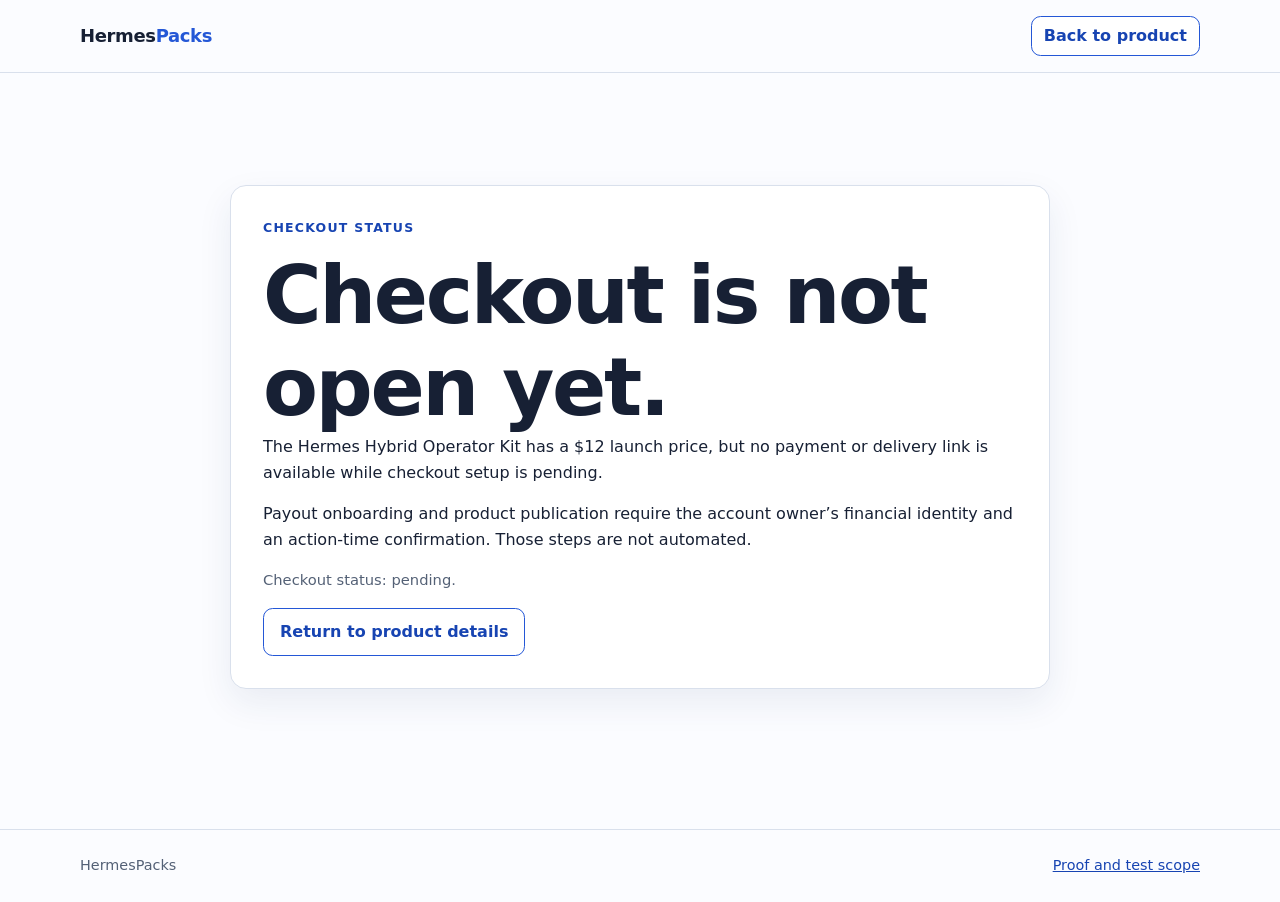
==== order.html @ 0d4214d0 "fix: make HermesPacks storefront evidence-based" ====
<!doctype html>
<html lang="en">
<head>
  <meta charset="utf-8">
  <meta name="viewport" content="width=device-width, initial-scale=1">
  <meta name="description" content="Current checkout status for the Hermes Hybrid Operator Kit.">
  <title>Checkout status — HermesPacks</title>
  <link rel="stylesheet" href="css/style.css">
  <script defer src="js/main.js"></script>
</head>
<body>
  <a class="skip-link" href="#main-content">Skip to content</a>
  <header class="site-header">
    <div class="container header-row">
      <a class="brand" href="index.html" aria-label="HermesPacks home">Hermes<span>Packs</span></a>
      <a class="button button-secondary button-small" href="index.html">Back to product</a>
    </div>
  </header>
  <main id="main-content" class="order-page">
    <section class="container narrow status-card" aria-labelledby="checkout-title">
      <p class="eyebrow">Checkout status</p>
      <h1 id="checkout-title">Checkout is not open yet.</h1>
      <p>The Hermes Hybrid Operator Kit has a $12 launch price, but no payment or delivery link is available while checkout setup is pending.</p>
      <p>Payout onboarding and product publication require the account owner’s financial identity and an action-time confirmation. Those steps are not automated.</p>
      <p class="status-line" data-checkout-message>Checkout status: pending.</p>
      <a class="button button-secondary" href="index.html">Return to product details</a>
    </section>
  </main>
  <footer class="site-footer">
    <div class="container footer-row"><p>HermesPacks</p><a href="proof.html">Proof and test scope</a></div>
  </footer>
</body>
</html>
---- css/style.css ----
:root {
  --ink: #172034;
  --muted: #546176;
  --paper: #fbfcff;
  --surface: #ffffff;
  --line: #d9e0ec;
  --accent: #2457d6;
  --accent-dark: #1744b2;
  --soft: #eef3ff;
  --radius: 1rem;
}

* { box-sizing: border-box; }
html { scroll-behavior: smooth; }
body { margin: 0; background: var(--paper); color: var(--ink); font-family: Inter, ui-sans-serif, system-ui, -apple-system, BlinkMacSystemFont, "Segoe UI", sans-serif; font-size: 1rem; line-height: 1.6; }
a { color: var(--accent-dark); }
a:focus-visible, button:focus-visible { outline: 3px solid #f6b73c; outline-offset: 3px; }
.container { width: min(1120px, calc(100% - 2rem)); margin: 0 auto; }
.narrow { width: min(820px, calc(100% - 2rem)); }
.skip-link { position: fixed; top: .5rem; left: .5rem; z-index: 10; padding: .5rem .8rem; background: var(--ink); color: white; transform: translateY(-150%); }
.skip-link:focus { transform: translateY(0); }
.site-header { position: sticky; top: 0; z-index: 5; background: rgba(251, 252, 255, .96); border-bottom: 1px solid var(--line); backdrop-filter: blur(12px); }
.header-row, .footer-row { display: flex; align-items: center; justify-content: space-between; gap: 1rem; min-height: 4.5rem; }
.brand { color: var(--ink); font-weight: 800; font-size: 1.125rem; text-decoration: none; letter-spacing: -.02em; }
.brand span { color: var(--accent); }
.site-nav { display: flex; gap: 1.25rem; }
.site-nav a { color: var(--muted); text-decoration: none; font-weight: 650; }
.site-nav a:hover { color: var(--accent-dark); }
.nav-toggle { display: none; border: 1px solid var(--line); border-radius: .5rem; padding: .45rem .7rem; background: var(--surface); color: var(--ink); font: inherit; }
.hero { padding: clamp(4rem, 10vw, 8rem) 0; background: linear-gradient(135deg, #f4f7ff, #fff); }
.hero-grid { display: grid; grid-template-columns: minmax(0, 1.8fr) minmax(16rem, .7fr); gap: clamp(2rem, 7vw, 6rem); align-items: center; }
.eyebrow { margin: 0 0 .75rem; color: var(--accent-dark); font-size: .78rem; font-weight: 800; letter-spacing: .1em; text-transform: uppercase; }
h1, h2, h3 { line-height: 1.15; letter-spacing: -.03em; }
h1 { margin: 0; max-width: 15ch; font-size: clamp(2.5rem, 7vw, 5rem); }
h2 { margin: 0 0 1rem; font-size: clamp(1.7rem, 4vw, 2.6rem); }
h3 { margin: 0 0 .65rem; font-size: 1.2rem; }
p { margin: 0 0 1rem; }
.lede { max-width: 62ch; margin-top: 1.5rem; color: var(--muted); font-size: clamp(1.05rem, 2vw, 1.25rem); }
.hero-actions { display: flex; flex-wrap: wrap; gap: .75rem; margin-top: 1.8rem; }
.button { display: inline-flex; align-items: center; justify-content: center; min-height: 2.85rem; padding: .65rem 1rem; border: 1px solid var(--accent); border-radius: .6rem; font-weight: 750; text-decoration: none; }
.button-primary { background: var(--accent); color: white; }
.button-primary:hover { background: var(--accent-dark); color: white; }
.button-secondary { background: var(--surface); color: var(--accent-dark); }
.button-small { min-height: 2.3rem; padding: .4rem .75rem; }
.status-line { color: var(--muted); font-size: .92rem; }
.hero-note, .product-card, .status-card { padding: clamp(1.25rem, 4vw, 2rem); background: var(--surface); border: 1px solid var(--line); border-radius: var(--radius); box-shadow: 0 14px 35px rgba(31, 57, 105, .08); }
.note-label { margin: 0; color: var(--muted); font-weight: 700; }
.price { margin: .15rem 0; color: var(--accent-dark); font-size: 3rem; font-weight: 850; }
.section { padding: clamp(3.5rem, 8vw, 6rem) 0; }
.section-muted { background: var(--soft); }
.product-heading { display: flex; justify-content: space-between; gap: 1.5rem; align-items: start; }
.inclusions, .split-copy { display: grid; grid-template-columns: repeat(2, minmax(0, 1fr)); gap: 2rem; margin-top: 2rem; }
.inclusions ul { margin: 0; padding-left: 1.25rem; }
.inclusions li { margin: .4rem 0; }
.callout { padding: clamp(1.5rem, 5vw, 3rem); border-left: .35rem solid var(--accent); background: var(--surface); }
.order-page, .proof-page { min-height: calc(100vh - 9rem); padding: clamp(4rem, 10vw, 7rem) 0; }
.status-card { margin: 0 auto; }
.prose section { padding: 1.5rem 0; border-bottom: 1px solid var(--line); }
.prose section:last-child { border-bottom: 0; }
.prose h1 { margin-bottom: 2rem; }
.site-footer { border-top: 1px solid var(--line); color: var(--muted); font-size: .9rem; }
.site-footer p { margin: 0; }
@media (max-width: 680px) {
  .header-row { flex-wrap: wrap; padding: .6rem 0; }
  .nav-toggle { display: inline-flex; margin-left: auto; }
  .site-nav { display: none; width: 100%; padding: .5rem 0; flex-direction: column; gap: .6rem; }
  .site-nav.is-open { display: flex; }
  .hero-grid, .inclusions, .split-copy { grid-template-columns: 1fr; }
  .product-heading { flex-direction: column; }
  .footer-row { align-items: start; flex-direction: column; padding: 1.25rem 0; }
}
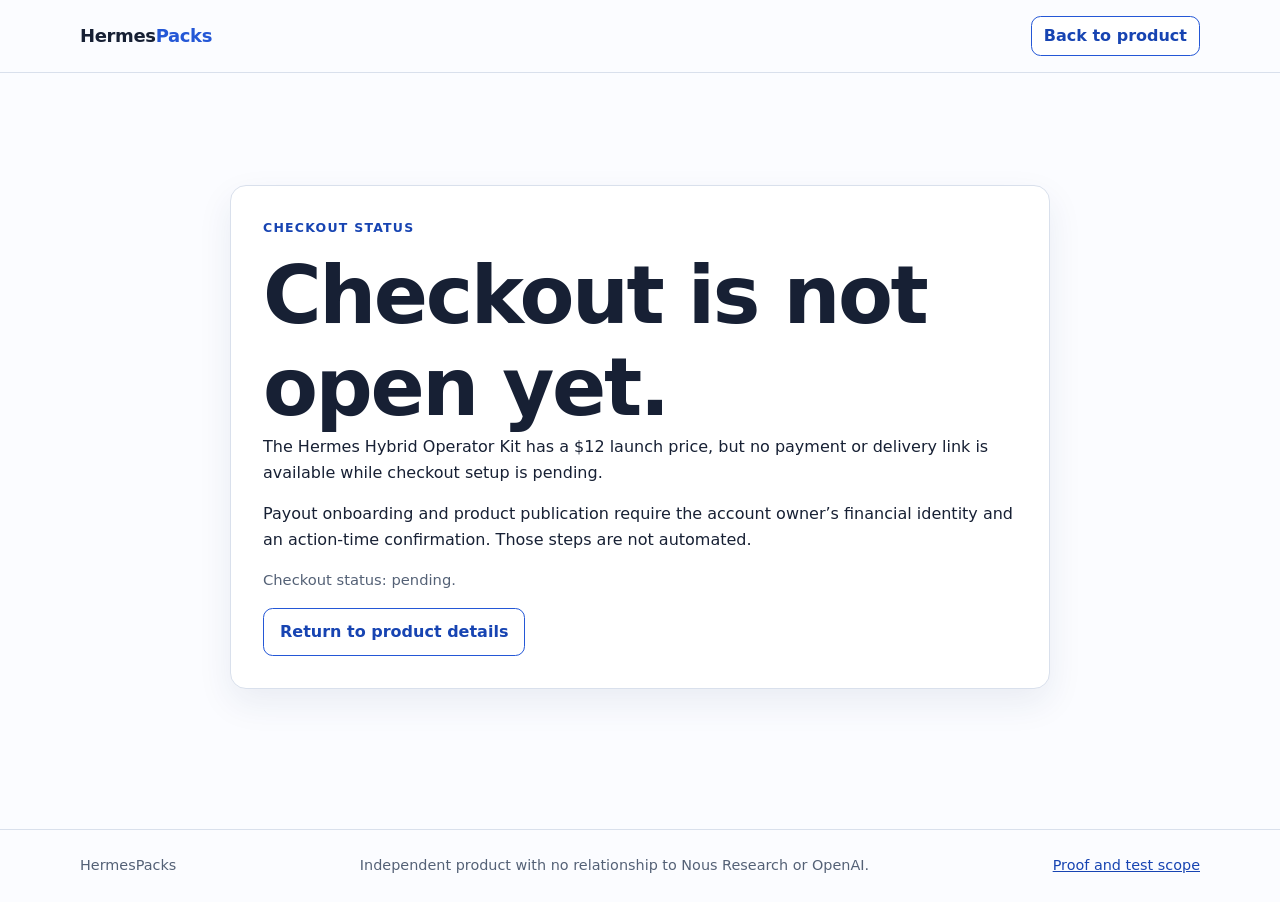
==== commit e68d8c77: "fix: harden storefront checkout and metadata" ====
--- a/order.html
+++ b/order.html
@@ -6,6 +6,7 @@
   <meta name="description" content="Current checkout status for the Hermes Hybrid Operator Kit.">
   <title>Checkout status — HermesPacks</title>
   <link rel="stylesheet" href="css/style.css">
+  <link rel="icon" href="favicon.svg" type="image/svg+xml">
   <script defer src="js/main.js"></script>
 </head>
 <body>
@@ -27,7 +28,7 @@
     </section>
   </main>
   <footer class="site-footer">
-    <div class="container footer-row"><p>HermesPacks</p><a href="proof.html">Proof and test scope</a></div>
+    <div class="container footer-row"><p>HermesPacks</p><p>Independent product with no relationship to Nous Research or OpenAI.</p><a href="proof.html">Proof and test scope</a></div>
   </footer>
 </body>
 </html>
